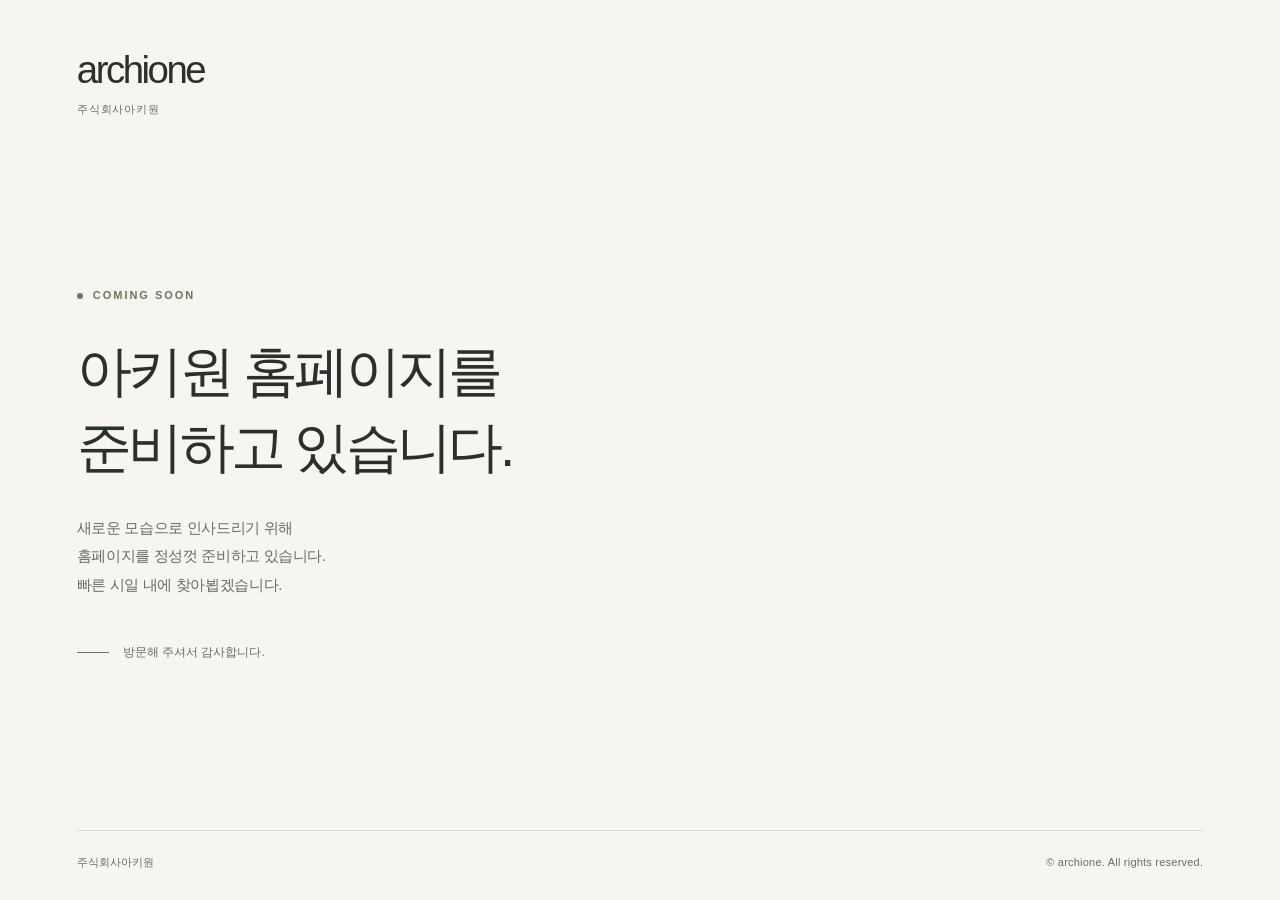
==== index.html @ a012928c "준비 중 페이지등록" ====
<!DOCTYPE html>
<html lang="ko">
<head>
  <meta charset="UTF-8">
  <meta name="viewport" content="width=device-width, initial-scale=1">
  <meta name="color-scheme" content="light">
  <meta name="theme-color" content="#f6f5f1">
  <title>주식회사아키원 | 홈페이지 준비 중</title>
  <meta name="description" content="주식회사아키원(archione)의 홈페이지를 준비하고 있습니다. 빠른 시일 내에 찾아뵙겠습니다.">
  <meta property="og:type" content="website">
  <meta property="og:title" content="주식회사아키원 | 홈페이지 준비 중">
  <meta property="og:description" content="주식회사아키원(archione)의 홈페이지를 준비하고 있습니다. 빠른 시일 내에 찾아뵙겠습니다.">
  <style>
    /* 색상과 글꼴은 이 부분에서 한 번에 변경할 수 있습니다. */
    :root {
      --background: #f6f5f1;
      --text: #2c302d;
      --muted: #686d66;
      --line: #d9dbd3;
      --accent: #6b765e;
      --font: "Pretendard", "Apple SD Gothic Neo", "Noto Sans KR", "Malgun Gothic", sans-serif;
    }

    *, *::before, *::after { box-sizing: border-box; }

    html {
      background: var(--background);
      -webkit-text-size-adjust: 100%;
    }

    body {
      margin: 0;
      color: var(--text);
      font-family: var(--font);
      -webkit-font-smoothing: antialiased;
      word-break: keep-all;
      overflow-wrap: break-word;
    }

    ::selection { background: #dce0d3; color: #2c302d; }

    .page {
      width: min(100%, 1560px);
      min-height: 100vh;
      min-height: 100svh;
      margin-inline: auto;
      padding: clamp(28px, 4vw, 56px) clamp(24px, 6vw, 96px) 28px;
      display: flex;
      flex-direction: column;
    }

    .header {
      display: flex;
      align-items: center;
      justify-content: space-between;
      gap: 24px;
    }

    /* 로고 이미지가 없어도 보이는 텍스트 워드마크입니다. */
    .wordmark {
      margin: 0;
      font-family: Arial, Helvetica, sans-serif;
      font-size: clamp(30px, 3vw, 39px);
      font-weight: 500;
      line-height: 1;
      letter-spacing: -0.065em;
    }

    .brand-caption {
      margin: 12px 0 0;
      color: var(--muted);
      font-size: 11px;
      letter-spacing: 0.08em;
    }

    .main {
      flex: 1;
      display: flex;
      align-items: center;
      padding-block: clamp(60px, 9vh, 112px);
    }

    .content { min-width: 0; width: 100%; }

    .status {
      display: inline-flex;
      align-items: center;
      gap: 10px;
      margin: 0 0 30px;
      color: var(--accent);
      font-family: Arial, Helvetica, sans-serif;
      font-size: 11px;
      font-weight: 600;
      letter-spacing: 0.18em;
      line-height: 1.5;
    }

    .status::before {
      content: "";
      flex: 0 0 6px;
      width: 6px;
      height: 6px;
      border-radius: 50%;
      background: var(--accent);
    }

    h1 {
      margin: 0;
      font-size: clamp(34px, 4.3vw, 62px);
      font-weight: 500;
      line-height: 1.38;
      letter-spacing: -0.065em;
    }

    .description {
      margin: 28px 0 0;
      color: var(--muted);
      font-size: clamp(14px, 1.15vw, 16px);
      font-weight: 400;
      line-height: 1.95;
      letter-spacing: -0.025em;
    }

    .greeting {
      display: flex;
      align-items: center;
      gap: 14px;
      margin: 42px 0 0;
      color: var(--muted);
      font-size: 12px;
      line-height: 1.7;
    }

    .greeting::before {
      content: "";
      width: 32px;
      height: 1px;
      flex: 0 0 32px;
      background: var(--accent);
    }

    .footer {
      display: flex;
      flex-wrap: wrap;
      justify-content: space-between;
      align-items: center;
      gap: 12px 24px;
      padding-top: 22px;
      border-top: 1px solid var(--line);
      color: var(--muted);
      font-size: 11px;
      line-height: 1.7;
    }

    .footer p { margin: 0; }

    .copyright {
      font-family: Arial, Helvetica, sans-serif;
      letter-spacing: 0.02em;
    }

    @media (max-width: 900px) {
      h1 { font-size: clamp(32px, 4.4vw, 44px); }
      .status { margin-bottom: 24px; }
      .description { font-size: 14px; }
    }

    @media (max-width: 640px) {
      .page { padding: 30px 26px 24px; }
      .brand-caption { margin-top: 10px; font-size: 10px; }
      .main { padding-block: 64px 36px; }
      h1 { font-size: clamp(30px, 7.5vw, 46px); line-height: 1.4; }
      .description { margin-top: 22px; line-height: 1.9; }
      .greeting { margin-top: 28px; font-size: 11px; }
      .footer { gap: 7px; padding-top: 18px; font-size: 10px; }
    }

    @media (max-width: 360px) {
      .page { padding-inline: 20px; }
      .main { padding-top: 48px; }
      .footer { flex-direction: column; align-items: flex-start; }
    }

    @media print {
      .page { min-height: auto; }
      .main { padding-block: 48px; }
    }
  </style>
</head>
<body>
  <div class="page">
    <header class="header">
      <div class="brand">
        <!-- 공식 로고가 준비되면 이 텍스트를 로고로 바꿀 수 있습니다. -->
        <p class="wordmark" lang="en">archione</p>
        <p class="brand-caption">주식회사아키원</p>
      </div>
    </header>

    <main class="main">
      <section class="content" aria-labelledby="page-title">
        <p class="status" lang="en">COMING SOON</p>
        <h1 id="page-title">아키원 홈페이지를<br>준비하고 있습니다.</h1>
        <p class="description">
          새로운 모습으로 인사드리기 위해<br>
          홈페이지를 정성껏 준비하고 있습니다.<br>
          빠른 시일 내에 찾아뵙겠습니다.
        </p>
        <p class="greeting">방문해 주셔서 감사합니다.</p>
      </section>

    </main>

    <footer class="footer">
      <p>주식회사아키원</p>
      <p class="copyright" lang="en">&copy; archione. All rights reserved.</p>
    </footer>
  </div>
</body>
</html>
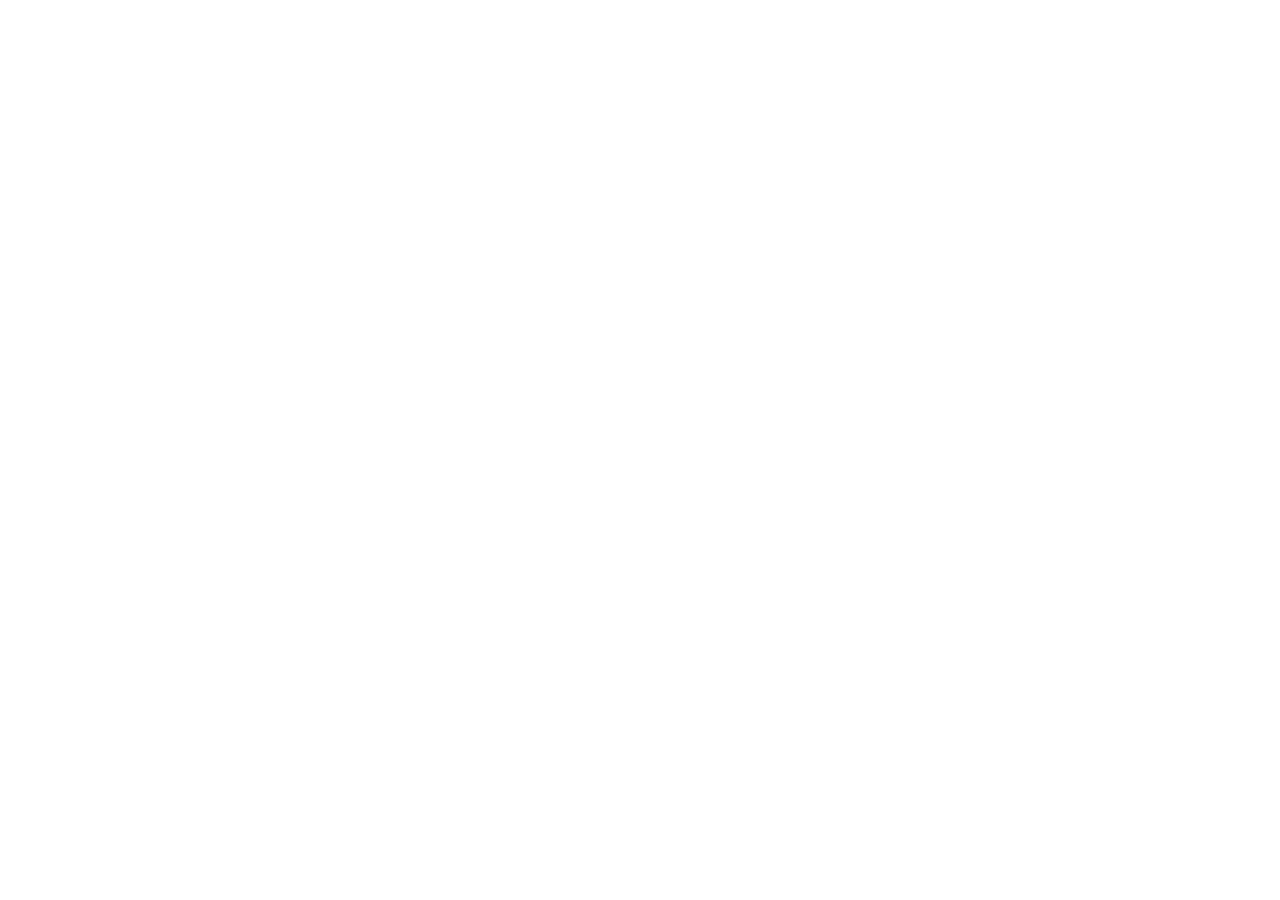
==== commit 3e80bb21: "홈페이지 업로드 홈페이지 업로드" ====
--- a/index.html
+++ b/index.html
@@ -1,220 +1,23 @@
-<!DOCTYPE html>
-<html lang="ko">
-<head>
-  <meta charset="UTF-8">
-  <meta name="viewport" content="width=device-width, initial-scale=1">
-  <meta name="color-scheme" content="light">
-  <meta name="theme-color" content="#f6f5f1">
-  <title>주식회사아키원 | 홈페이지 준비 중</title>
-  <meta name="description" content="주식회사아키원(archione)의 홈페이지를 준비하고 있습니다. 빠른 시일 내에 찾아뵙겠습니다.">
-  <meta property="og:type" content="website">
-  <meta property="og:title" content="주식회사아키원 | 홈페이지 준비 중">
-  <meta property="og:description" content="주식회사아키원(archione)의 홈페이지를 준비하고 있습니다. 빠른 시일 내에 찾아뵙겠습니다.">
-  <style>
-    /* 색상과 글꼴은 이 부분에서 한 번에 변경할 수 있습니다. */
-    :root {
-      --background: #f6f5f1;
-      --text: #2c302d;
-      --muted: #686d66;
-      --line: #d9dbd3;
-      --accent: #6b765e;
-      --font: "Pretendard", "Apple SD Gothic Neo", "Noto Sans KR", "Malgun Gothic", sans-serif;
-    }
+<!doctype html>
+<html lang="en">
+  <head>
+    <meta charset="UTF-8" />
+    <meta name="viewport" content="width=device-width, initial-scale=1.0" />
+    <title>ARCHIONE - Architectural Practice & Spatial Research</title>
+    <meta name="description" content="ARCHIONE official architectural practice portfolio, projects archive, corporate dossier, and contact profile." />
+    <meta property="og:title" content="ARCHIONE - Architectural Practice & Spatial Research" />
+    <meta property="og:description" content="ARCHIONE official architectural practice portfolio, projects archive, corporate dossier, and contact profile." />
+    <meta property="og:type" content="website" />
+    <meta name="twitter:card" content="summary_large_image" />
+    <link rel="preconnect" href="https://fonts.googleapis.com" />
+    <link rel="preconnect" href="https://fonts.gstatic.com" crossorigin />
+    <link href="https://fonts.googleapis.com/css2?family=Inter:wght@300;400;500;600;700&display=swap" rel="stylesheet" />
+    <link href="https://fonts.googleapis.com/css2?family=Material+Symbols+Outlined:wght,FILL@100..700,0..1&display=swap" rel="stylesheet" />
+    <link rel="stylesheet" href="https://cdn.jsdelivr.net/gh/orioncactus/pretendard@v1.3.9/dist/web/static/pretendard.css" />
+  </head>
+  <body class="bg-white text-neutral-900 antialiased selection:bg-neutral-900 selection:text-white">
+    <div id="root"></div>
+    <script type="module" src="/src/main.tsx"></script>
+  </body>
+</html>
 
-    *, *::before, *::after { box-sizing: border-box; }
-
-    html {
-      background: var(--background);
-      -webkit-text-size-adjust: 100%;
-    }
-
-    body {
-      margin: 0;
-      color: var(--text);
-      font-family: var(--font);
-      -webkit-font-smoothing: antialiased;
-      word-break: keep-all;
-      overflow-wrap: break-word;
-    }
-
-    ::selection { background: #dce0d3; color: #2c302d; }
-
-    .page {
-      width: min(100%, 1560px);
-      min-height: 100vh;
-      min-height: 100svh;
-      margin-inline: auto;
-      padding: clamp(28px, 4vw, 56px) clamp(24px, 6vw, 96px) 28px;
-      display: flex;
-      flex-direction: column;
-    }
-
-    .header {
-      display: flex;
-      align-items: center;
-      justify-content: space-between;
-      gap: 24px;
-    }
-
-    /* 로고 이미지가 없어도 보이는 텍스트 워드마크입니다. */
-    .wordmark {
-      margin: 0;
-      font-family: Arial, Helvetica, sans-serif;
-      font-size: clamp(30px, 3vw, 39px);
-      font-weight: 500;
-      line-height: 1;
-      letter-spacing: -0.065em;
-    }
-
-    .brand-caption {
-      margin: 12px 0 0;
-      color: var(--muted);
-      font-size: 11px;
-      letter-spacing: 0.08em;
-    }
-
-    .main {
-      flex: 1;
-      display: flex;
-      align-items: center;
-      padding-block: clamp(60px, 9vh, 112px);
-    }
-
-    .content { min-width: 0; width: 100%; }
-
-    .status {
-      display: inline-flex;
-      align-items: center;
-      gap: 10px;
-      margin: 0 0 30px;
-      color: var(--accent);
-      font-family: Arial, Helvetica, sans-serif;
-      font-size: 11px;
-      font-weight: 600;
-      letter-spacing: 0.18em;
-      line-height: 1.5;
-    }
-
-    .status::before {
-      content: "";
-      flex: 0 0 6px;
-      width: 6px;
-      height: 6px;
-      border-radius: 50%;
-      background: var(--accent);
-    }
-
-    h1 {
-      margin: 0;
-      font-size: clamp(34px, 4.3vw, 62px);
-      font-weight: 500;
-      line-height: 1.38;
-      letter-spacing: -0.065em;
-    }
-
-    .description {
-      margin: 28px 0 0;
-      color: var(--muted);
-      font-size: clamp(14px, 1.15vw, 16px);
-      font-weight: 400;
-      line-height: 1.95;
-      letter-spacing: -0.025em;
-    }
-
-    .greeting {
-      display: flex;
-      align-items: center;
-      gap: 14px;
-      margin: 42px 0 0;
-      color: var(--muted);
-      font-size: 12px;
-      line-height: 1.7;
-    }
-
-    .greeting::before {
-      content: "";
-      width: 32px;
-      height: 1px;
-      flex: 0 0 32px;
-      background: var(--accent);
-    }
-
-    .footer {
-      display: flex;
-      flex-wrap: wrap;
-      justify-content: space-between;
-      align-items: center;
-      gap: 12px 24px;
-      padding-top: 22px;
-      border-top: 1px solid var(--line);
-      color: var(--muted);
-      font-size: 11px;
-      line-height: 1.7;
-    }
-
-    .footer p { margin: 0; }
-
-    .copyright {
-      font-family: Arial, Helvetica, sans-serif;
-      letter-spacing: 0.02em;
-    }
-
-    @media (max-width: 900px) {
-      h1 { font-size: clamp(32px, 4.4vw, 44px); }
-      .status { margin-bottom: 24px; }
-      .description { font-size: 14px; }
-    }
-
-    @media (max-width: 640px) {
-      .page { padding: 30px 26px 24px; }
-      .brand-caption { margin-top: 10px; font-size: 10px; }
-      .main { padding-block: 64px 36px; }
-      h1 { font-size: clamp(30px, 7.5vw, 46px); line-height: 1.4; }
-      .description { margin-top: 22px; line-height: 1.9; }
-      .greeting { margin-top: 28px; font-size: 11px; }
-      .footer { gap: 7px; padding-top: 18px; font-size: 10px; }
-    }
-
-    @media (max-width: 360px) {
-      .page { padding-inline: 20px; }
-      .main { padding-top: 48px; }
-      .footer { flex-direction: column; align-items: flex-start; }
-    }
-
-    @media print {
-      .page { min-height: auto; }
-      .main { padding-block: 48px; }
-    }
-  </style>
-</head>
-<body>
-  <div class="page">
-    <header class="header">
-      <div class="brand">
-        <!-- 공식 로고가 준비되면 이 텍스트를 로고로 바꿀 수 있습니다. -->
-        <p class="wordmark" lang="en">archione</p>
-        <p class="brand-caption">주식회사아키원</p>
-      </div>
-    </header>
-
-    <main class="main">
-      <section class="content" aria-labelledby="page-title">
-        <p class="status" lang="en">COMING SOON</p>
-        <h1 id="page-title">아키원 홈페이지를<br>준비하고 있습니다.</h1>
-        <p class="description">
-          새로운 모습으로 인사드리기 위해<br>
-          홈페이지를 정성껏 준비하고 있습니다.<br>
-          빠른 시일 내에 찾아뵙겠습니다.
-        </p>
-        <p class="greeting">방문해 주셔서 감사합니다.</p>
-      </section>
-
-    </main>
-
-    <footer class="footer">
-      <p>주식회사아키원</p>
-      <p class="copyright" lang="en">&copy; archione. All rights reserved.</p>
-    </footer>
-  </div>
-</body>
-</html>
